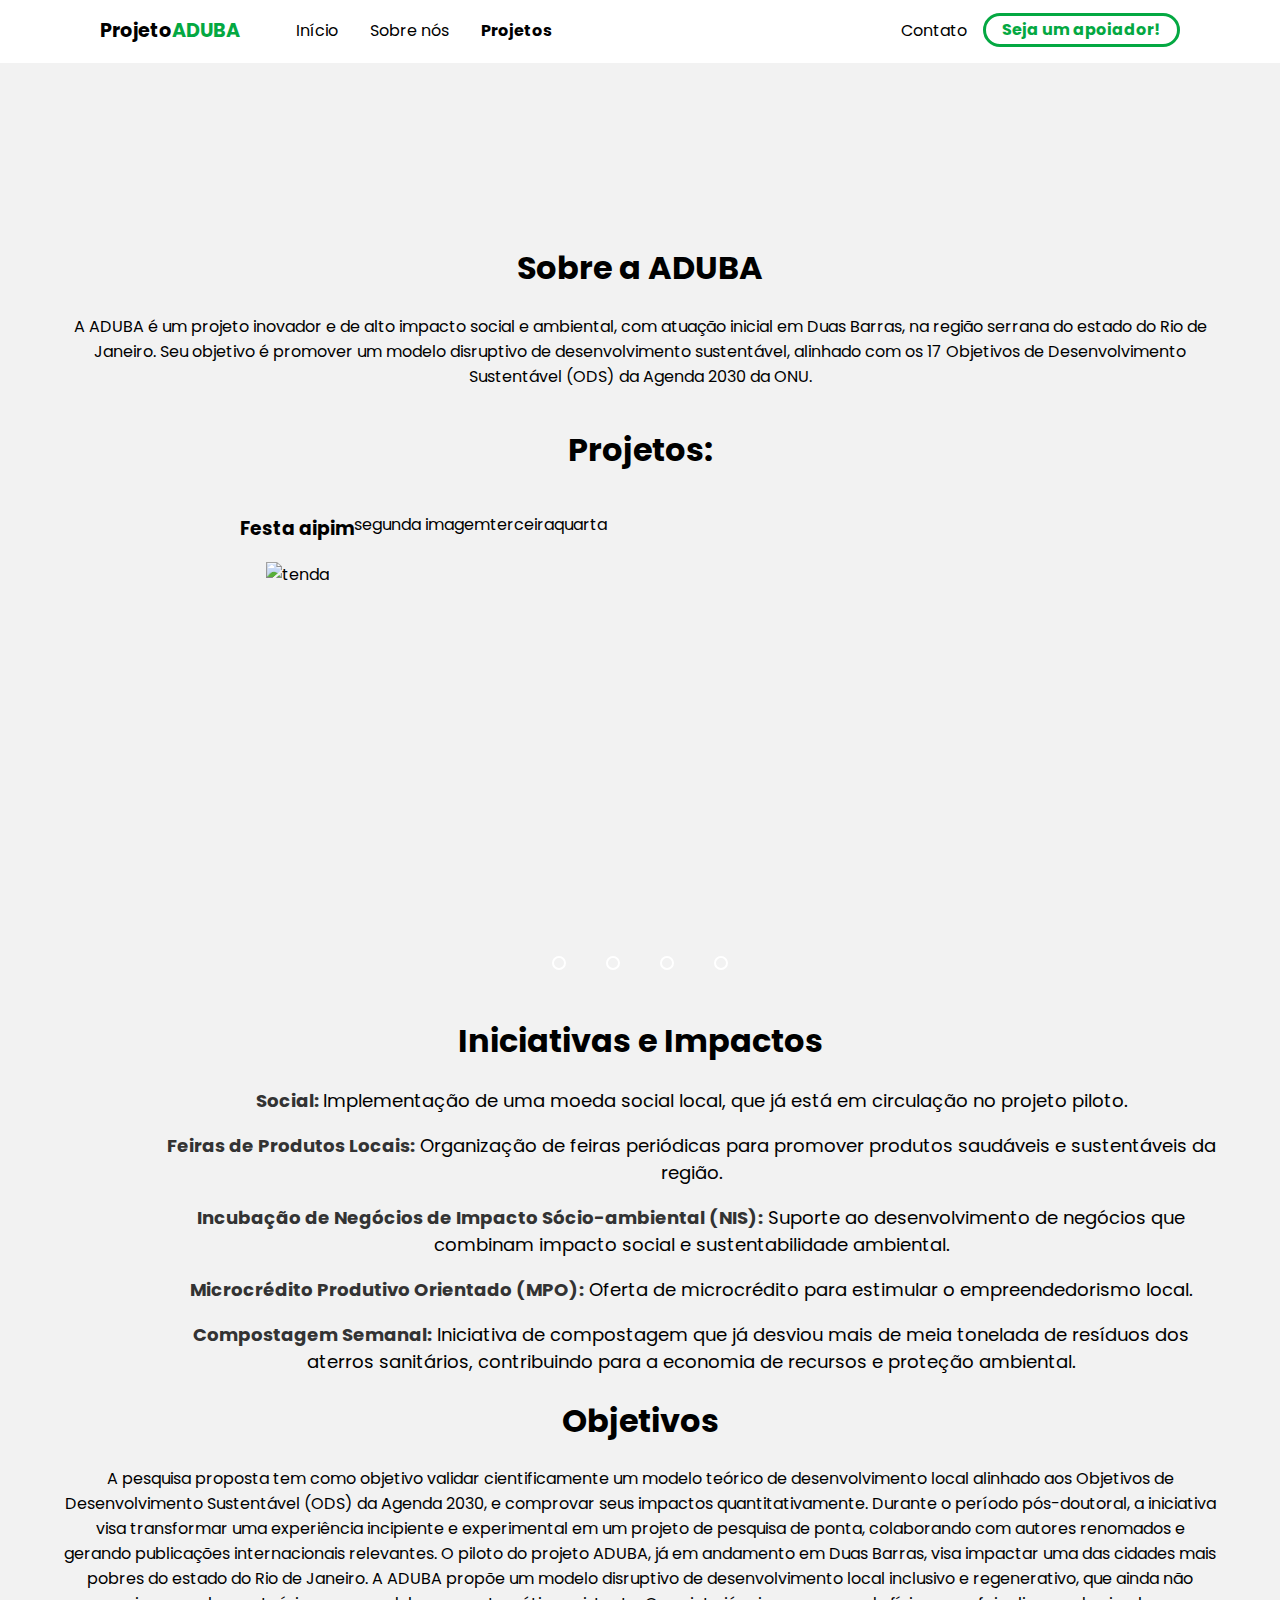
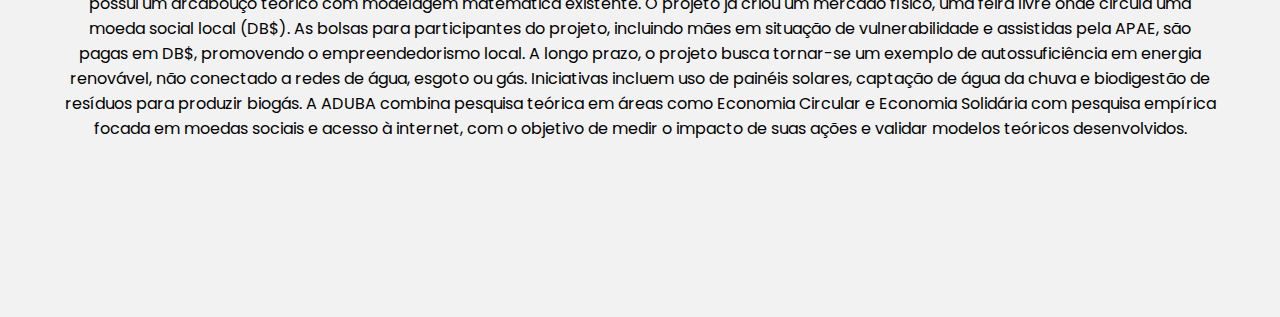
==== Pages/projetos.html @ 6f43a74c "iniciando criação da pagina projetos" ====
<!DOCTYPE html>
<html>
    <head>
        <meta charset="UTF-8" />
        <title>ADUBA</title>
        <link rel="stylesheet" href="../styles.css" />
        <link rel="stylesheet" href="./projetos.css" />
        <script src="projetos.js"></script>
      </head>
      <body>
        <div class="navbar">
          <div class="container">
            <a class="logo" href="#">Projeto<span>ADUBA</span></a>
    
            <img
              id="mobile-cta"
              class="mobile-menu"
              src="images/menu.svg"
              alt="Open Navigation"
            />
    
            <nav>
              <img
                id="mobile-exit"
                class="mobile-menu-exit"
                src="images/exit.svg"
                alt="Close Navigation"
              />
    
              <ul class="primary-nav">
                <li><a href="../index.html">Início</a></li>
                <li><a href="#">Sobre nós</a></li>
                <li class="current"><a href="./projetos.html">Projetos</a></li>
              </ul>
    
              <ul class="secondary-nav">
                <li><a href="#">Contato</a></li>
                <li class="go-premium-cta"><a href="#">Seja um apoiador!</a></li>
              </ul>
            </nav>
          </div>
        </div>

        <section class="hero">
          <h1>Sobre a ADUBA</h1>
          <p>A ADUBA é um projeto inovador e de alto impacto social e ambiental, com atuação 
            inicial em Duas Barras, na região serrana do estado do Rio de Janeiro. Seu 
            objetivo é promover um modelo disruptivo de desenvolvimento sustentável, alinhado 
            com os 17 Objetivos de Desenvolvimento Sustentável (ODS) da Agenda 2030 da ONU.
          </p>

          <div class="slider">
            <h1>Projetos:</h1>          

            <div class="slides">

              <input type="radio" name="radio-btn" id="radio1">
              <input type="radio" name="radio-btn" id="radio2">
              <input type="radio" name="radio-btn" id="radio3">
              <input type="radio" name="radio-btn" id="radio4">

              <div class="slide-first">         
                <h3>Festa aipim</h3>       
                <img src="../img/projetos/festaAipim/3.jpg" alt="tenda" />               
              </div>
              <div class="slide-second">
                <p>segunda imagem</p>
                <img />
              </div>
              <div class="slide-third">
                <p>terceira</p>
                <img />
              </div>
              <div class="slide-fourth">
                <p>quarta</p>
                <img />
              </div>

              <div class="navigation-auto">
                <div class="btn1"></div>
                <div class="btn2"></div>
                <div class="btn3"></div>
                <div class="btn4"></div>
              </div>

            </div>

            <div class="manual-navigation">
              <label for="radio1" class="manual-btn"></label>
              <label for="radio2" class="manual-btn"></label>
              <label for="radio3" class="manual-btn"></label>
              <label for="radio4" class="manual-btn"></label>
            </div>

          </div>

          <h1>Iniciativas e Impactos</h1>
          <ul class="features-list" style="font-size: small;">
            <li><span class="highlight-text">Social: </span>Implementação de uma moeda social local, que já está em circulação no projeto piloto.</li>
            <li><span class="highlight-text">Feiras de Produtos Locais:</span> Organização de feiras periódicas para promover produtos saudáveis e sustentáveis da região.</li>
            <li><span class="highlight-text">Incubação de Negócios de Impacto Sócio-ambiental (NIS):</span> Suporte ao desenvolvimento de negócios que combinam impacto social e sustentabilidade ambiental.</li>
            <li><span class="highlight-text">Microcrédito Produtivo Orientado (MPO):</span> Oferta de microcrédito para estimular o empreendedorismo local.</li>
            <li><span class="highlight-text">Compostagem Semanal:</span> Iniciativa de compostagem que já desviou mais de meia tonelada de resíduos dos aterros sanitários, contribuindo para a economia de recursos e proteção ambiental.</li>
          </ul>
          <h1>Objetivos</h1>
          <p>A pesquisa proposta tem como objetivo validar cientificamente um modelo teórico de desenvolvimento local alinhado aos Objetivos de Desenvolvimento Sustentável (ODS) da Agenda 2030, e comprovar seus impactos quantitativamente. Durante o período pós-doutoral, a iniciativa visa transformar uma experiência incipiente e experimental em um projeto de pesquisa de ponta, colaborando com autores renomados e gerando publicações internacionais relevantes.

            O piloto do projeto ADUBA, já em andamento em Duas Barras, visa impactar uma das cidades mais pobres do estado do Rio de Janeiro. A ADUBA propõe um modelo disruptivo de desenvolvimento local inclusivo e regenerativo, que ainda não possui um arcabouço teórico com modelagem matemática existente. O projeto já criou um mercado físico, uma feira livre onde circula uma moeda social local (DB$). As bolsas para participantes do projeto, incluindo mães em situação de vulnerabilidade e assistidas pela APAE, são pagas em DB$, promovendo o empreendedorismo local.
            
            A longo prazo, o projeto busca tornar-se um exemplo de autossuficiência em energia renovável, não conectado a redes de água, esgoto ou gás. Iniciativas incluem uso de painéis solares, captação de água da chuva e biodigestão de resíduos para produzir biogás. A ADUBA combina pesquisa teórica em áreas como Economia Circular e Economia Solidária com pesquisa empírica focada em moedas sociais e acesso à internet, com o objetivo de medir o impacto de suas ações e validar modelos teóricos desenvolvidos.
            </p>

        </section>
    
      </body>
</html>
---- styles.css ----
@import url("https://fonts.googleapis.com/css2?family=Poppins:wght@400;700&display=swap");
:root {
  --primary-color: #04a842;
}

body {
  background: #f2f2f2;
  margin: 0;
  font-family: "Poppins";
}

.navbar {
  background: rgb(255, 255, 255);
  padding: 1em;
}
.navbar .logo {
  text-decoration: none;
  font-weight: bold;
  color: black;
  font-size: 1.2em;
}
.navbar .logo span {
  color: var(--primary-color);
}
.navbar nav {
  display: none;
}
.navbar .container {
  display: flex;
  place-content: space-between;
}
.navbar .mobile-menu {
  cursor: pointer;
}

a {
  color: #444444;
}

ul {
  list-style-type: none;
  margin: 0;
  padding: 0;
}

section {
  padding: 5em 2em;
}

.hero {
  text-align: center;
}

.highlight-text{  
  font-weight: bold; 
  color: #333; 
}

.left-col .subhead {
  text-transform: uppercase;
  font-weight: bold;
  color: gray;
  letter-spacing: 0.3em;
}

.left-col h1 {
  font-size: 2.5em;
  line-height: 1.3em;
  margin-top: 0.2em;
}

.left-col .primary-cta {
  background: var(--primary-color);
  color: rgb(255, 255, 255);
  text-decoration: none;
  padding: 0.6em 1.3em;
  font-size: 1.4em;
  border-radius: 5em;
  font-weight: bold;
  display: inline-block;
}

.left-col .watch-video-cta {
  display: block;
  margin-top: 1em;
}
.left-col .watch-video-cta img {
  margin-right: 0.5em;
}

.hero-img {
  width: 70%;
  display: grid;
  margin: auto;
}

section.features-section {
  background: #20272e;
  color: #ffffff;
}

ul.features-list {
  margin: 0;
  padding-left: 0.1em;
  display: grid;
  grid-template-columns: repeat(auto-fit, minmax(19rem, 1fr));
}

ul.features-list li {
  font-size: 1.1em;
  margin-bottom: 1em;
  margin-left: 2em;
  position: relative;
}

ul.features-list li:before {
  content: "";
  left: -2em;
  position: absolute;
  width: 20px;
  height: 20px;
  background-image: url("https://assets.codepen.io/2621168/bullet.svg");
  background-size: contain;
  margin-right: 0.5em;
}

.features-section img {
  display: none;
}

.testimonials-section {
  background: var(--primary-color);
  color: #ffffff;
}
.testimonials-section li {
  background: #bc4f39;
  text-align: center;
  padding: 2em 1em;
  width: 80%;
  margin: 0 auto 5em auto;
  border-radius: 1em;
}
.testimonials-section li img {
  width: 5em;
  height: 5em;
  border: 5px solid #bc4f39;
  border-radius: 50%;
  margin-top: -4.5em;
}

.foto1 {
  box-shadow: 0px 4px 8px rgba(0, 0, 0, 0.1); /* Sombra sutil */
  border-radius: 6px; /* Bordas arredondadas */
}

h2 {
  font-size: 2em;
}

label {
  display: block;
  font-size: 1.2em;
  margin-bottom: 0.5em;
}

input,
textarea {
  width: 100%;
  padding: 0.8em;
  margin-bottom: 1em;
  border-radius: 0.3em;
  border: 1px solid gray;
  box-sizing: border-box;
}

input[type="submit"] {
  background-color: var(--primary-color);
  color: white;
  font-weight: bold;
  font-size: 1.3em;
  border: none;
  margin-bottom: 5em;
  border-radius: 5em;
  display: inline-block;
  padding: 0.8em 2em;
  width: unset;
  cursor: pointer;
}
iframe {
  width: 100%;
  height: 300px;
}

nav.menu-btn {
  display: block;
}

nav {
  position: fixed;
  z-index: 999;
  width: 66%;
  right: 0;
  top: 0;
  background: #20272e;
  height: 100vh;
  padding: 1em;
}
nav ul.primary-nav {
  margin-top: 5em;
}
nav li a {
  color: rgb(255, 255, 255);
  text-decoration: none;
  display: block;
  padding: 0.5em;
  font-size: 1.3em;
  text-align: right;
}
nav li a:hover {
  font-weight: bold;
}

.mobile-menu-exit {
  float: right;
  margin: 0.5em;
  cursor: pointer;
}

@media only screen and (min-width: 768px) {
  .mobile-menu,
  .mobile-menu-exit {
    display: none;
  }

  .navbar .container {
    display: grid;
    grid-template-columns: 180px auto;
    justify-content: unset;
  }

  .navbar nav {
    display: flex;
    justify-content: space-between;
    background: none;
    position: unset;
    height: auto;
    width: 100%;
    padding: 0;
  }
  .navbar nav ul {
    display: flex;
  }
  .navbar nav a {
    color: black;
    font-size: 1em;
    padding: 0.1em 1em;
  }
  .navbar nav ul.primary-nav {
    margin: 0;
  }
  .navbar nav li.current a {
    font-weight: bold;
  }
  .navbar nav li.go-premium-cta a {
    color: var(--primary-color);
    border: 3px solid var(--primary-color);
    font-weight: bold;
    border-radius: 5em;
    margin-top: -0.2em;
  }
  .navbar nav li.go-premium-cta a:hover {
    background: var(--primary-color);
    color: white;
  }
}
@media only screen and (min-width: 1080px) {
  .container {
    width: 1080px;
    margin: 0 auto;
  }

  section {
    padding: 10em 4em;
  }

  .hero .container {
    display: flex;
    justify-content: space-between;
    text-align: left;
  }
  .hero .container .left-col {
    margin: 3em 3em 0 5em;
  }
  .hero .container .left-col h1 {
    font-size: 3em;
    width: 90%;
  }

  .hero-img {
    width: 30%;
    margin-right: 8em;
  }

  .hero-cta {
    display: flex;
  }

  .primary-cta {
    margin-right: 1em;
  }

  ul.features-list {
    display: block;
    margin-left: 5em;
  }
  ul.features-list li {
    font-size: 1.4em;
  }
  ul.features-list li:before {
    width: 30px;
    height: 30px;
  }

  .features-section {
    position: relative;
  }

  .features-section img {
    display: block;
    position: absolute;
    right: 0;
    width: 350px;
    bottom: -2em;
  }

  .testimonials-section ul {
    display: flex;
  }
  .testimonials-section ul li {
    margin: 0 1em;
  }

  .contact-section {
    position: relative;
  }
  .contact-section .container {
    display: flex;
  }

  .contact-right {
    position: absolute;
    right: 0;
    top: 0;
    width: 45%;
    height: 100%;
  }
  .contact-right iframe {
    height: 100%;
  }
}
@media only screen and (min-width: 1450px) {
  .features-section:before {
    content: "";
    position: absolute;
    width: 10%;
    height: 20em;
    background: var(--primary-color);
    left: 0;
    top: -4em;
  }
  .features-section:after {
    content: "";
    position: absolute;
    width: 200px;
    height: 20em;
    background: url("https://assets.codepen.io/2621168/dots.svg") no-repeat;
    left: 4.5em;
    top: 2em;
  }
}

/*testes*/
@keyframes typing {
  from {
    max-width: 0;
  }
  to {
    max-width: 100%;
  }
}

@keyframes blink-caret {
  from,
  to {
    border-color: transparent;
  }
  50% {
    border-color: black;
  }
}

.subhead {
  font-family: "Poppins", monospace;
  display: inline-block; /* Use inline-block para limitar a largura ao conteúdo */
  overflow: hidden; /* Garante que o conteúdo não seja revelado até a animação */
  border-right: 0.14em solid black; /* O cursor de digitação */
  white-space: nowrap; /* Mantém o conteúdo em uma única linha */
  animation: typing 3.5s steps(40, end) forwards,
    /* "forwards" mantém o estado final após a animação */ blink-caret 0.75s
      step-end infinite;
}
---- Pages/projetos.css ----
.slider{
    margin:0 auto;
    width:800px;
    overflow: hidden;
}

.slides{
    width: 400%;
    height: 500px;
    display: flex;
}

.slides input{
    display: none;
}

.slide {
    width: 25%;
    position:relative;
}

.slide img{
    width: 800px;
    height: 400px;
}

.manual-navigation{
    position:absolute;
    width: 800px;
    margin-top: -40px;
    display: flex;
    justify-content: center;
}

.manual-btn{
    border:2px solid #FFF;
    padding:5px;
    border-radius:10px;
    cursor: pointer;
    transition: 1s;
}

.manual-btn:not(:last-child){
    margin-right: 40px;
}

.manual-btn:hover{
    background-color: #FFF;
}
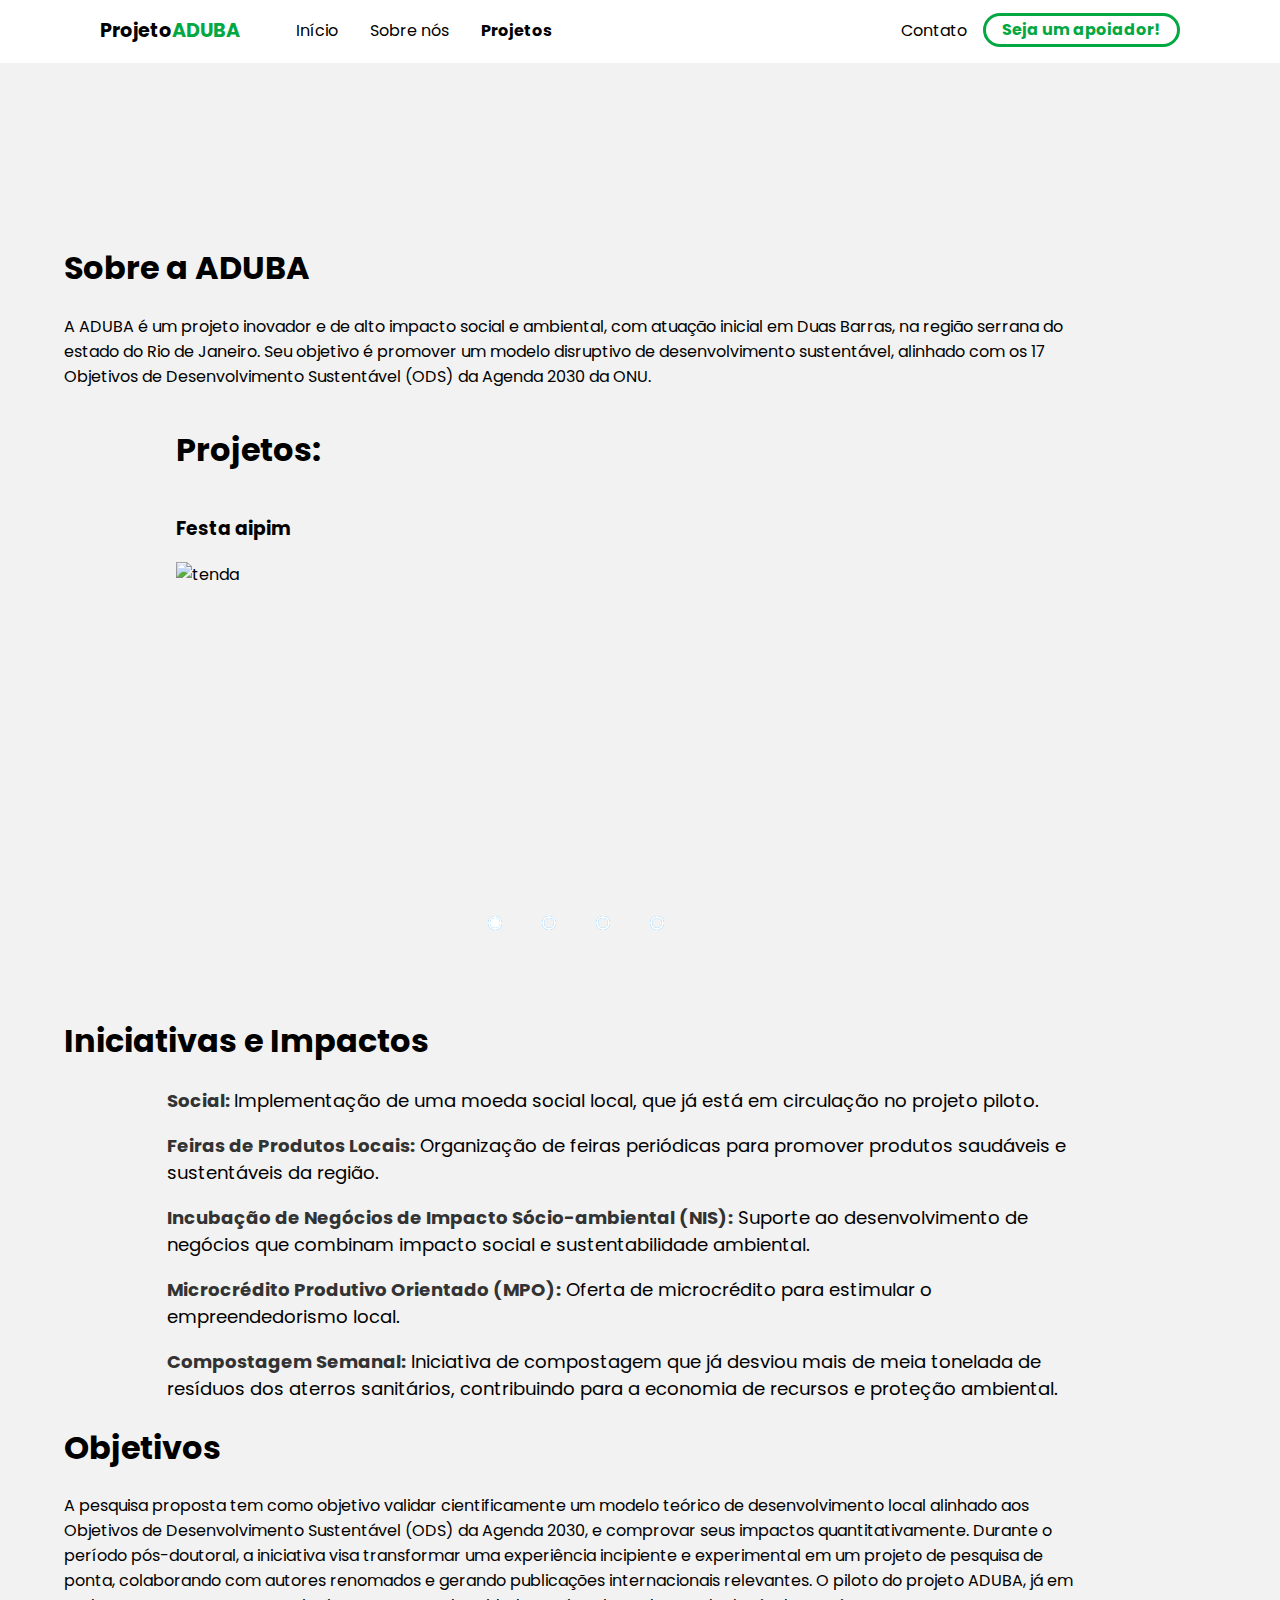
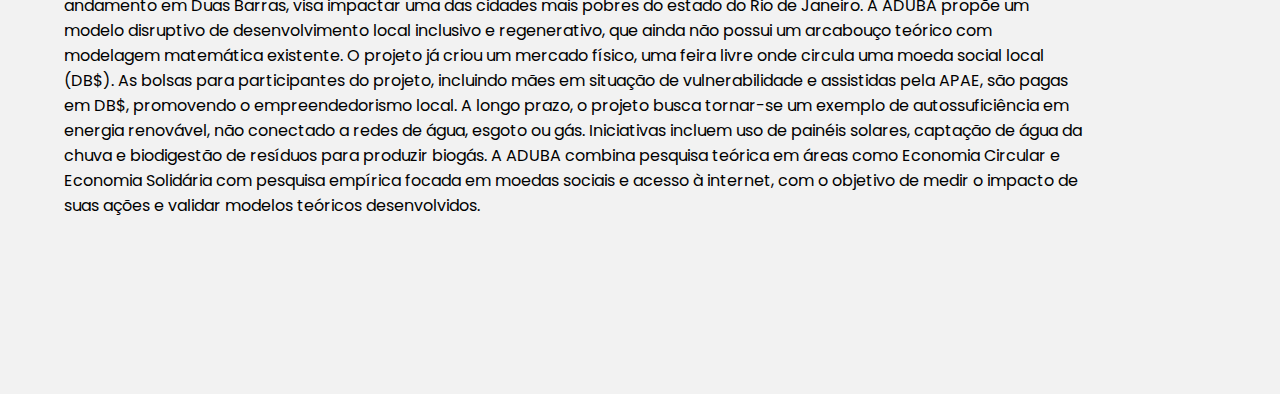
==== commit 612b4721: "feat: carrossel de imagens concluido" ====
--- a/Pages/projetos.html
+++ b/Pages/projetos.html
@@ -1,11 +1,11 @@
 <!DOCTYPE html>
-<html>
+<html lang="en">
     <head>
         <meta charset="UTF-8" />
         <title>ADUBA</title>
         <link rel="stylesheet" href="../styles.css" />
         <link rel="stylesheet" href="./projetos.css" />
-        <script src="projetos.js"></script>
+       
       </head>
       <body>
         <div class="navbar">
@@ -41,7 +41,7 @@
           </div>
         </div>
 
-        <section class="hero">
+        <section class="mainText">
           <h1>Sobre a ADUBA</h1>
           <p>A ADUBA é um projeto inovador e de alto impacto social e ambiental, com atuação 
             inicial em Duas Barras, na região serrana do estado do Rio de Janeiro. Seu 
@@ -54,33 +54,33 @@
 
             <div class="slides">
 
-              <input type="radio" name="radio-btn" id="radio1">
-              <input type="radio" name="radio-btn" id="radio2">
-              <input type="radio" name="radio-btn" id="radio3">
-              <input type="radio" name="radio-btn" id="radio4">
+              <input type="radio" name="radio-btn" id="radio1" />
+              <input type="radio" name="radio-btn" id="radio2" />
+              <input type="radio" name="radio-btn" id="radio3" />
+              <input type="radio" name="radio-btn" id="radio4" />
 
-              <div class="slide-first">         
+              <div class="slide first">         
                 <h3>Festa aipim</h3>       
                 <img src="../img/projetos/festaAipim/3.jpg" alt="tenda" />               
               </div>
-              <div class="slide-second">
-                <p>segunda imagem</p>
-                <img />
+              <div class="slide">
+                <h3>segunda imagem</h3>
+                <img src="../img/projetos/festaAipim/IMG-20230415-WA0166.jpg" alt="tenda"/>
               </div>
-              <div class="slide-third">
-                <p>terceira</p>
-                <img />
+              <div class="slide">
+                <h3>Banheiro seco</h3>
+                <img src="../img/projetos/banheiroSeco/Banheiro_Seco_4.jpg" alt="Banheiro"/>
               </div>
-              <div class="slide-fourth">
-                <p>quarta</p>
-                <img />
+              <div class="slide">
+                <h3>Latrina</h3>
+                <img src="../img/projetos/banheiroSeco/Latrina.jpg" alt="Latrina"/>
               </div>
 
               <div class="navigation-auto">
-                <div class="btn1"></div>
-                <div class="btn2"></div>
-                <div class="btn3"></div>
-                <div class="btn4"></div>
+                <div class="auto-btn1"></div>
+                <div class="auto-btn2"></div>
+                <div class="auto-btn3"></div>
+                <div class="auto-btn4"></div>
               </div>
 
             </div>
@@ -111,6 +111,6 @@
             </p>
 
         </section>
-    
+        <script src="projetos.js"></script>
       </body>
 </html>--- a/Pages/projetos.css
+++ b/Pages/projetos.css
@@ -1,3 +1,8 @@
+.mainText{   
+    width: 80%;      
+}
+
+
 .slider{
     margin:0 auto;
     width:800px;
@@ -27,7 +32,7 @@
 .manual-navigation{
     position:absolute;
     width: 800px;
-    margin-top: -40px;
+    margin-top: -80px;
     display: flex;
     justify-content: center;
 }
@@ -46,4 +51,59 @@
 
 .manual-btn:hover{
     background-color: #FFF;
-}+}
+
+#radio1:checked ~ .first{
+    margin-left:0;
+}
+
+#radio2:checked ~ .first{
+    margin-left:-25%;
+}
+
+#radio3:checked ~ .first{
+    margin-left:-50%;
+}
+
+#radio4:checked ~ .first{
+    margin-left:-75%;
+}
+
+.navigation-auto div{
+    border:2px solid #20a6ff;
+    padding: 5px;
+    border-radius: 10px;
+    cursor: pointer;
+    transition: 1s;
+}
+
+.navigation-auto{
+    position: absolute;
+    width: 800px;
+    margin-top:420px;
+    display: flex;
+    justify-content: center;
+}
+
+.navigation-auto div:not(:last-child){
+    margin-right: 40px;
+}
+
+#radio1:checked ~ .navigation-auto .auto-btn1{
+    background-color: #FFF;
+}
+
+
+#radio2:checked ~ .navigation-auto .auto-btn2{
+    background-color: #FFF;
+}
+
+
+#radio3:checked ~ .navigation-auto .auto-btn3{
+    background-color: #FFF;
+}
+
+
+#radio4:checked ~ .navigation-auto .auto-btn4{
+    background-color: #FFF;
+}
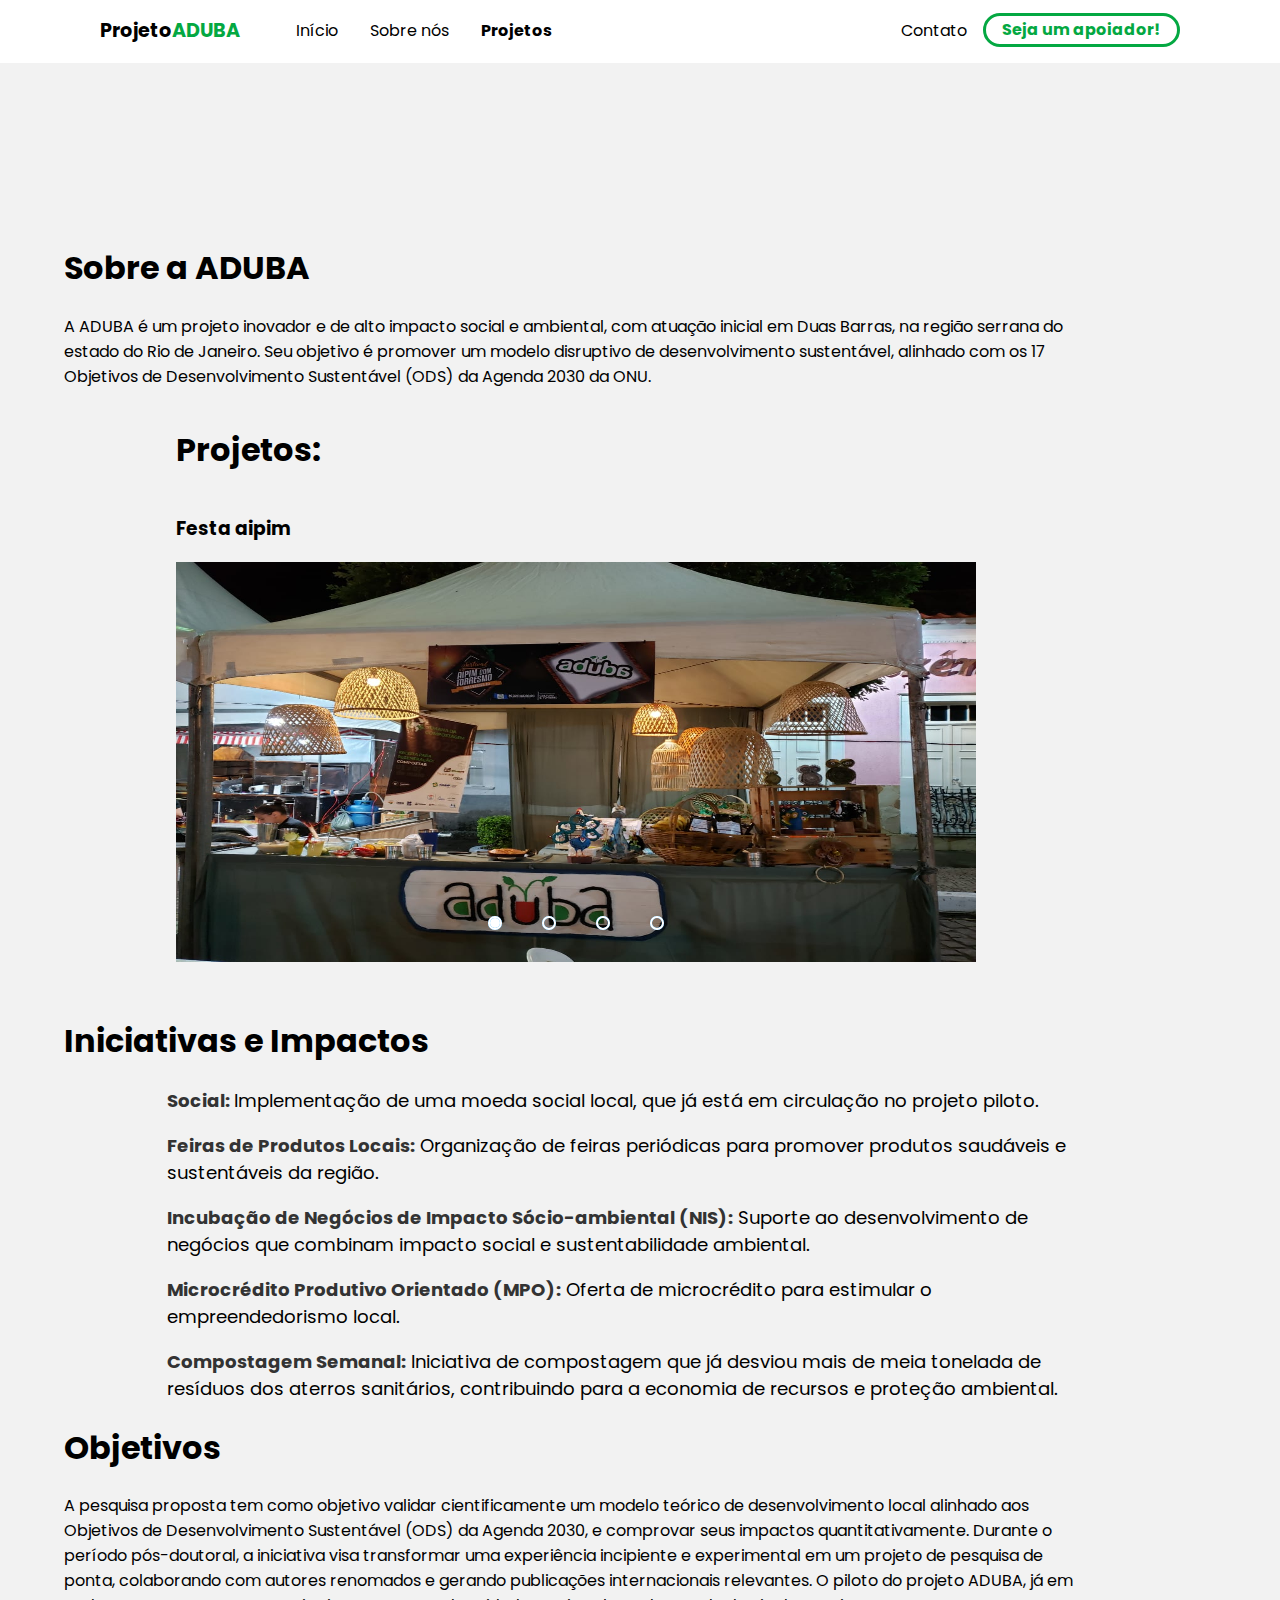
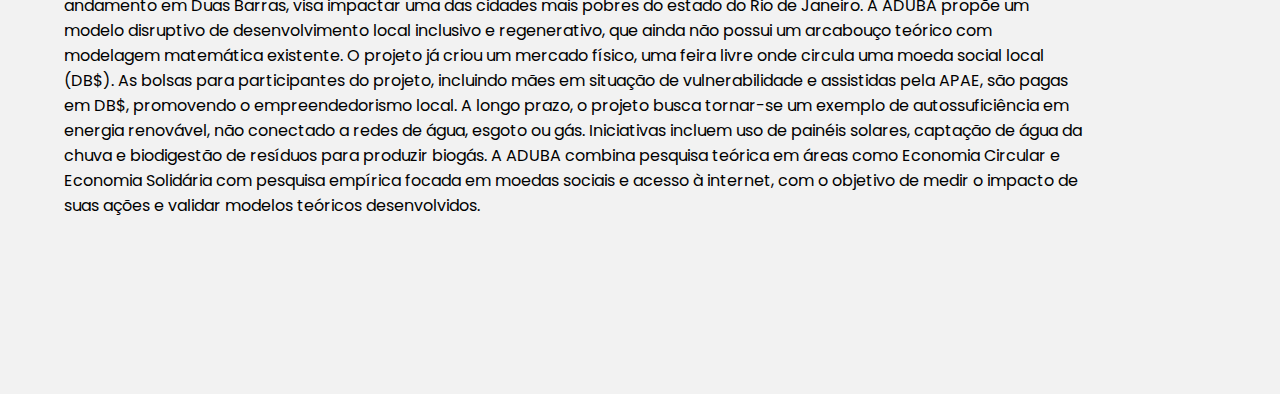
==== commit c252edac: "imagens da pagina projetos realocadas na raiz do diretorio" ====
--- a/Pages/projetos.html
+++ b/Pages/projetos.html
@@ -61,19 +61,19 @@
 
               <div class="slide first">         
                 <h3>Festa aipim</h3>       
-                <img src="../img/projetos/festaAipim/3.jpg" alt="tenda" />               
+                <img src="../tendaFestaAipim.jpg" alt="tenda" />               
               </div>
               <div class="slide">
                 <h3>segunda imagem</h3>
-                <img src="../img/projetos/festaAipim/IMG-20230415-WA0166.jpg" alt="tenda"/>
+                <img src="../FeiraAipim.jpg" alt="tenda"/>
               </div>
               <div class="slide">
                 <h3>Banheiro seco</h3>
-                <img src="../img/projetos/banheiroSeco/Banheiro_Seco_4.jpg" alt="Banheiro"/>
+                <img src="../Banheiro_Seco_4.jpg" alt="Banheiro"/>
               </div>
               <div class="slide">
                 <h3>Latrina</h3>
-                <img src="../img/projetos/banheiroSeco/Latrina.jpg" alt="Latrina"/>
+                <img src="../Latrina.jpg" alt="Latrina"/>
               </div>
 
               <div class="navigation-auto">
